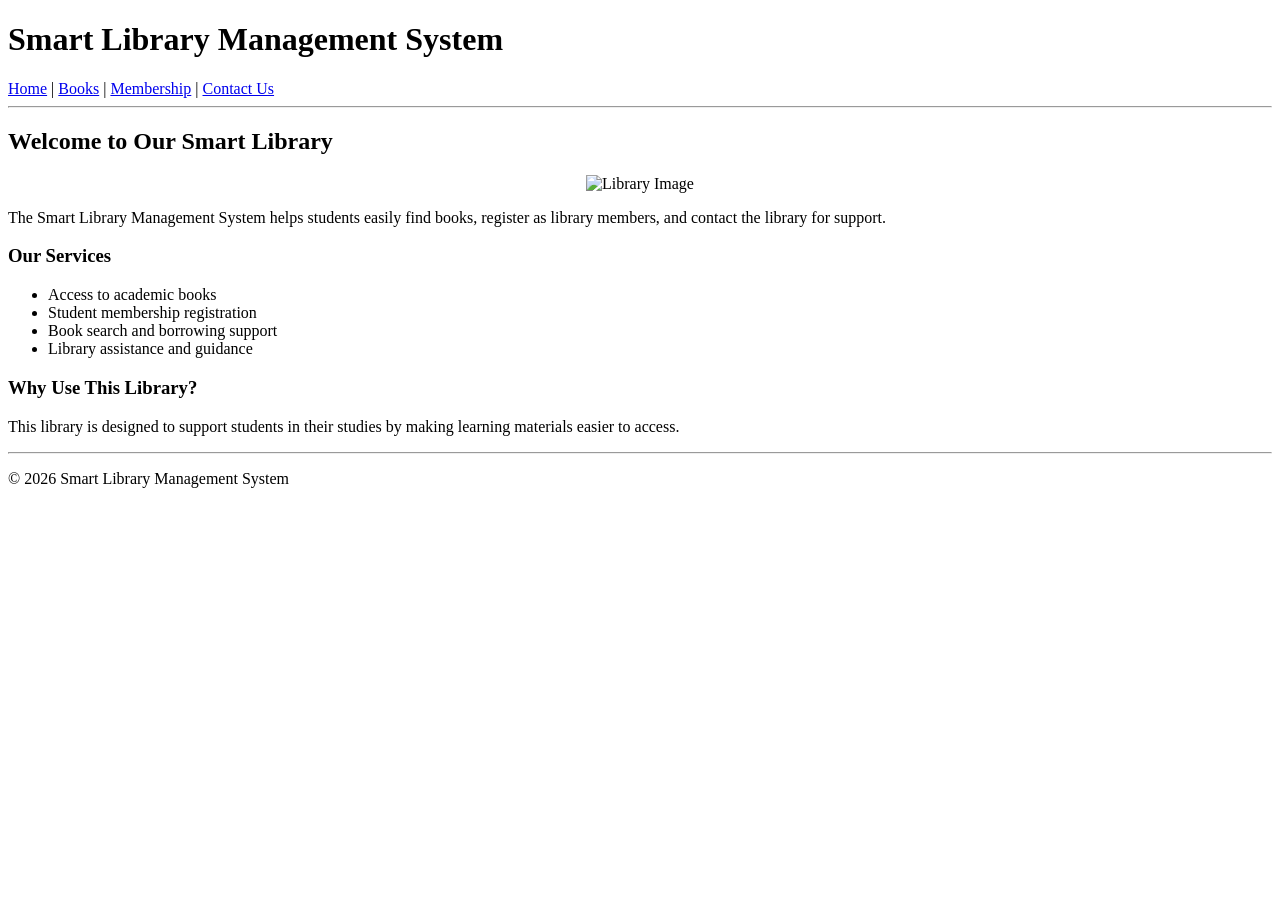
==== index.html @ 536e5e2e "Initial commit" ====
<!DOCTYPE html>
<html>
<head>
    <title>Smart Library Management System</title>
</head>
<body>

    <h1>Smart Library Management System</h1>

    <nav>
        <a href="index.html">Home</a> |
        <a href="books.html">Books</a> |
        <a href="membership.html">Membership</a> |
        <a href="contact.html">Contact Us</a>
    </nav>

    <hr>


    <h2>Welcome to Our Smart Library</h2>

    <center> <img src="images/library.jpg" 
        alt="Library Image" 
        width="600" 
        height="350"> 
    </center>

    <p>
        The Smart Library Management System helps students easily find books,
        register as library members, and contact the library for support.
    </p>

    <h3>Our Services</h3>
    <ul>
        <li>Access to academic books</li>
        <li>Student membership registration</li>
        <li>Book search and borrowing support</li>
        <li>Library assistance and guidance</li>
    </ul>

    <h3>Why Use This Library?</h3>
    <p>
        This library is designed to support students in their studies by making
        learning materials easier to access.
    </p>

    <footer>
        <hr>
        <p>&copy; 2026 Smart Library Management System</p>
    </footer>

</body>
</html>
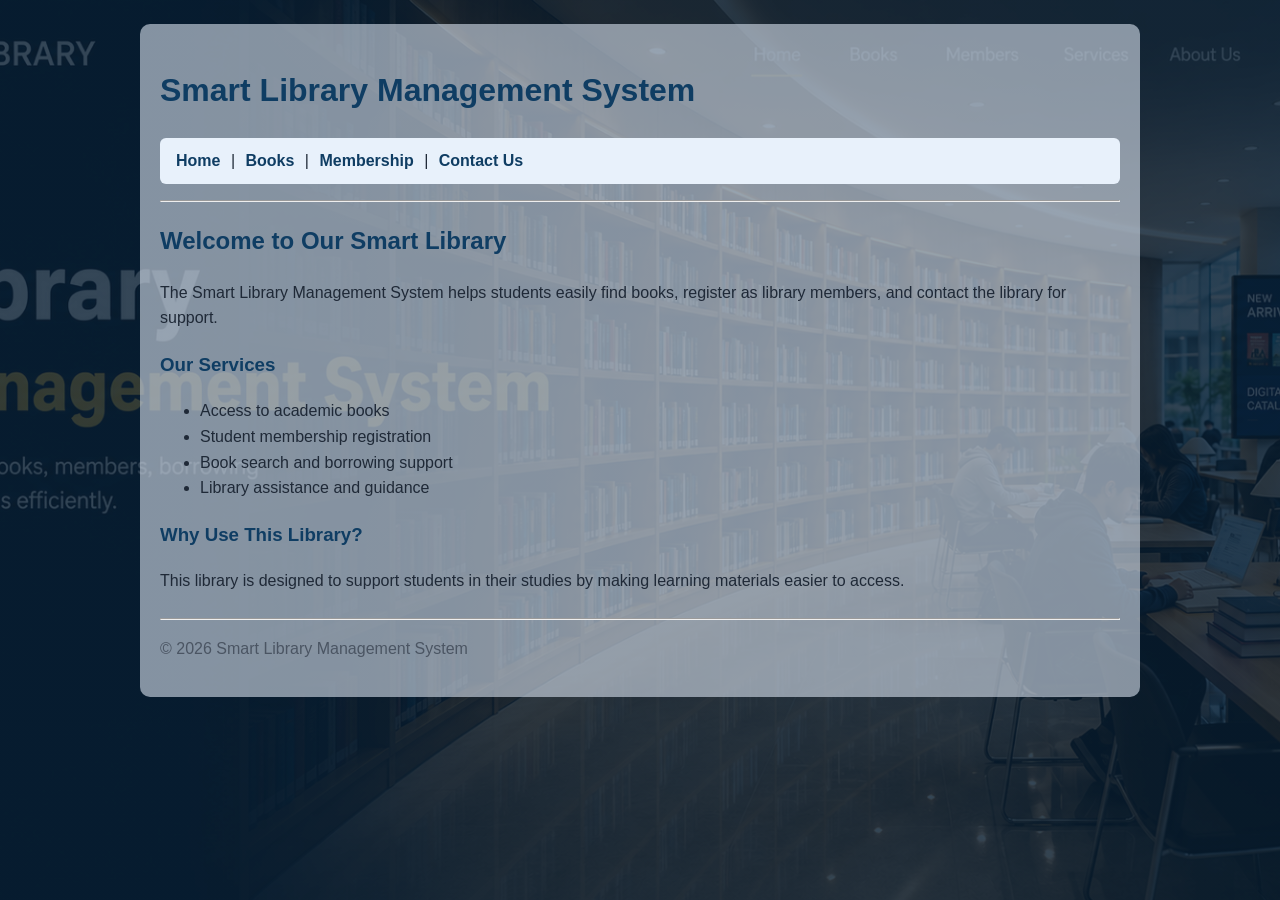
==== commit 33d14137: "Updated library website and added CSS styling" ====
--- a/index.html
+++ b/index.html
@@ -2,6 +2,7 @@
 <html>
 <head>
     <title>Smart Library Management System</title>
+    <link rel="stylesheet" href="styles.css">
 </head>
 <body>
 
@@ -18,12 +19,6 @@
 
 
     <h2>Welcome to Our Smart Library</h2>
-
-    <center> <img src="images/library.jpg" 
-        alt="Library Image" 
-        width="600" 
-        height="350"> 
-    </center>
 
     <p>
         The Smart Library Management System helps students easily find books,
--- a/styles.css
+++ b/styles.css
@@ -0,0 +1,141 @@
+body {
+    font-family: Arial, sans-serif;
+    line-height: 1.6;
+    max-width: 960px;
+    margin: 0 auto;
+    padding: 20px;
+    background-color: #f7f9fc;
+    color: #1f2937;
+}
+
+html {
+    background: linear-gradient(rgba(8, 30, 50, 0.82), rgba(8, 30, 50, 0.82)),
+        url("images/library.png") center / cover no-repeat fixed;
+}
+
+body {
+    background-color: rgba(210, 220, 232, 0.62);
+    border-radius: 10px;
+    margin-top: 24px;
+    margin-bottom: 24px;
+}
+
+h1,
+h2,
+h3 {
+    color: #0f3d63;
+}
+
+a:link {
+    color: #0f3d63;
+}
+
+a:visited {
+    color: #375a7a;
+}
+
+a:hover {
+    color: #0b2f4d;
+    text-decoration: underline;
+}
+
+a:active {
+    color: #0a2238;
+}
+
+nav {
+    margin: 10px 0 16px;
+    padding: 10px;
+    background-color: #e8f1fb;
+    border-radius: 6px;
+}
+
+nav a {
+    color: #0f3d63;
+    text-decoration: none;
+    font-weight: 600;
+    margin: 0 6px;
+}
+
+nav a:hover {
+    text-decoration: underline;
+}
+
+img {
+    max-width: 100%;
+    height: auto;
+    border-radius: 8px;
+}
+
+table {
+    width: 100%;
+    border-collapse: collapse;
+    margin: 20px 0 18px;
+    background: #ffffff;
+    border: 2px solid #0f3d63;
+}
+
+th,
+td {
+    border: 1px solid #d1d5db;
+    padding: 10px;
+    text-align: left;
+}
+
+th {
+    background-color: #e8f1fb;
+}
+
+form {
+    background: #ffffff;
+    padding: 16px;
+    border: 1px solid #d1d5db;
+    border-radius: 8px;
+}
+
+input,
+textarea,
+button {
+    font: inherit;
+}
+
+input[type="text"],
+input[type="email"],
+input[type="tel"],
+textarea {
+    width: 100%;
+    max-width: 460px;
+    padding: 8px;
+    border: 1px solid #c7d2de;
+    border-radius: 4px;
+    box-sizing: border-box;
+}
+
+button {
+    background-color: #0f3d63;
+    color: #ffffff;
+    border: none;
+    padding: 9px 14px;
+    border-radius: 4px;
+    cursor: pointer;
+    margin-right: 8px;
+}
+
+button:hover {
+    background-color: #0b2f4d;
+}
+
+footer {
+    margin-top: 24px;
+    color: #4b5563;
+}
+
+@media (max-width: 640px) {
+    body {
+        padding: 14px;
+    }
+
+    nav {
+        line-height: 2;
+    }
+}
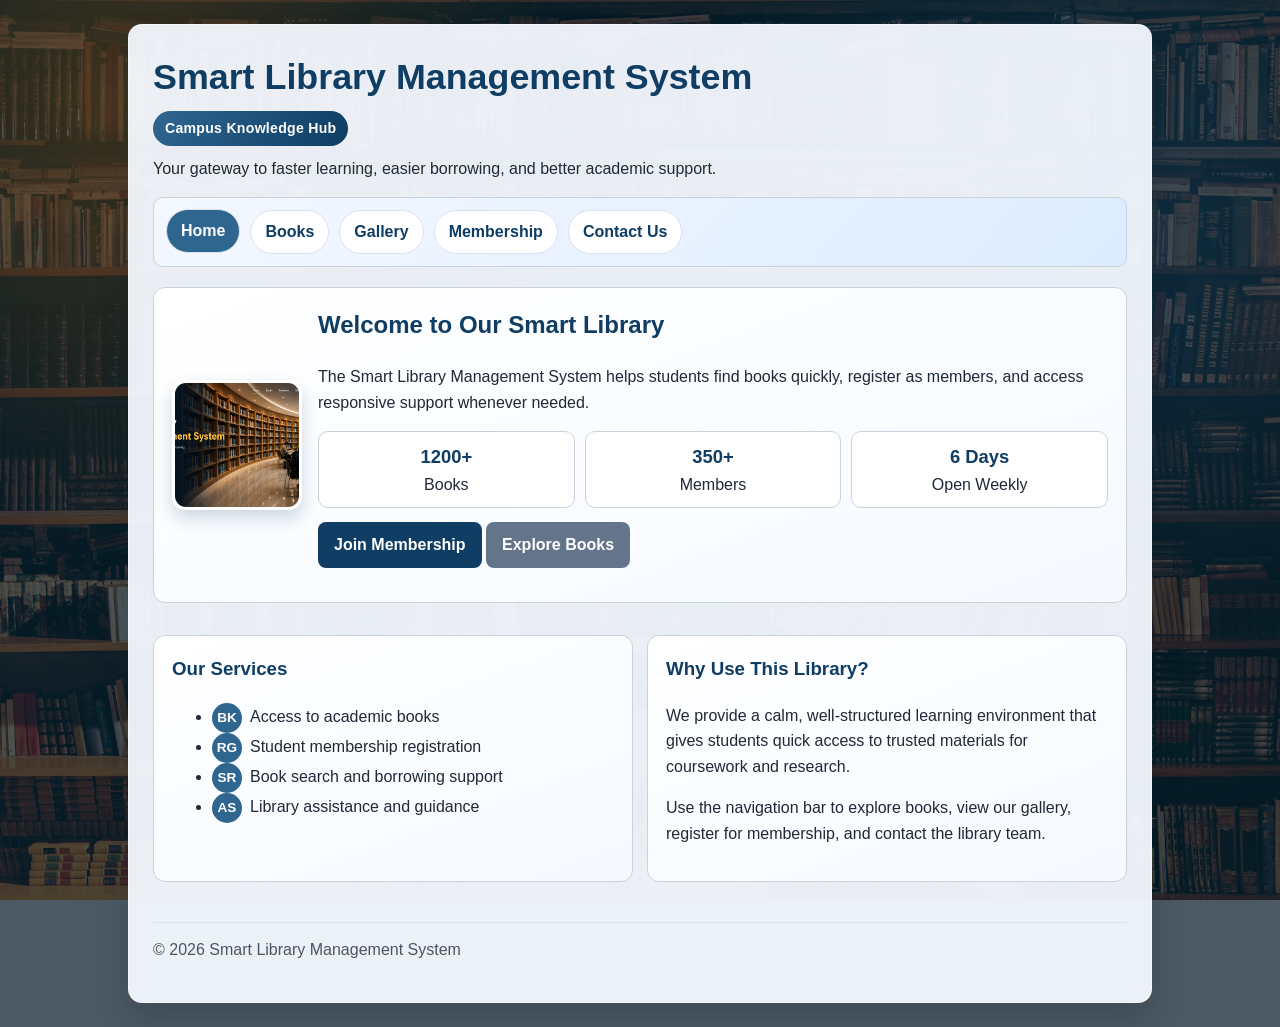
==== commit 44717993: "Updated library website and added CSS styling" ====
--- a/index.html
+++ b/index.html
@@ -7,40 +7,64 @@
 <body>
 
     <h1>Smart Library Management System</h1>
+    <p class="page-ribbon">Campus Knowledge Hub</p>
+    <p>Your gateway to faster learning, easier borrowing, and better academic support.</p>
 
     <nav>
-        <a href="index.html">Home</a> |
-        <a href="books.html">Books</a> |
-        <a href="membership.html">Membership</a> |
-        <a href="contact.html">Contact Us</a>
+        <div class="nav-links">
+            <a class="active" href="index.html">Home</a>
+            <a href="books.html">Books</a>
+            <a href="gallery.html">Gallery</a>
+            <a href="membership.html">Membership</a>
+            <a href="contact.html">Contact Us</a>
+        </div>
     </nav>
 
-    <hr>
+    <section class="intro-panel">
+        <img src="images/library.png" alt="Smart library reading space">
+        <div>
+            <h2>Welcome to Our Smart Library</h2>
+            <p>
+                The Smart Library Management System helps students find books quickly,
+                register as members, and access responsive support whenever needed.
+            </p>
+            <div class="stats-strip">
+                <div class="stat-pill"><strong>1200+</strong> Books</div>
+                <div class="stat-pill"><strong>350+</strong> Members</div>
+                <div class="stat-pill"><strong>6 Days</strong> Open Weekly</div>
+            </div>
+            <p>
+                <a class="btn-link" href="membership.html">Join Membership</a>
+                <a class="btn-link secondary" href="books.html">Explore Books</a>
+            </p>
+        </div>
+    </section>
 
+    <section class="feature-grid">
+        <article class="section-card">
+            <h3>Our Services</h3>
+            <ul>
+                <li><span class="icon-badge">BK</span>Access to academic books</li>
+                <li><span class="icon-badge">RG</span>Student membership registration</li>
+                <li><span class="icon-badge">SR</span>Book search and borrowing support</li>
+                <li><span class="icon-badge">AS</span>Library assistance and guidance</li>
+            </ul>
+        </article>
 
-    <h2>Welcome to Our Smart Library</h2>
-
-    <p>
-        The Smart Library Management System helps students easily find books,
-        register as library members, and contact the library for support.
-    </p>
-
-    <h3>Our Services</h3>
-    <ul>
-        <li>Access to academic books</li>
-        <li>Student membership registration</li>
-        <li>Book search and borrowing support</li>
-        <li>Library assistance and guidance</li>
-    </ul>
-
-    <h3>Why Use This Library?</h3>
-    <p>
-        This library is designed to support students in their studies by making
-        learning materials easier to access.
-    </p>
+        <article class="section-card">
+            <h3>Why Use This Library?</h3>
+            <p>
+                We provide a calm, well-structured learning environment that gives students
+                quick access to trusted materials for coursework and research.
+            </p>
+            <p>
+                Use the navigation bar to explore books, view our gallery, register for membership,
+                and contact the library team.
+            </p>
+        </article>
+    </section>
 
     <footer>
-        <hr>
         <p>&copy; 2026 Smart Library Management System</p>
     </footer>
 
--- a/styles.css
+++ b/styles.css
@@ -1,64 +1,166 @@
+:root {
+    --brand-deep: #0f3d63;
+    --brand-mid: #2f6690;
+    --brand-light: #e8f1fb;
+    --accent: #d97706;
+    --text-main: #1f2937;
+    --surface: #ffffff;
+    --surface-soft: #f5f9ff;
+    --border: #c7d2de;
+}
+
+* {
+    box-sizing: border-box;
+}
+
+html {
+    background:
+        radial-gradient(circle at 10% 10%, rgba(217, 119, 6, 0.25), transparent 30%),
+        radial-gradient(circle at 85% 20%, rgba(47, 102, 144, 0.25), transparent 32%),
+        linear-gradient(rgba(7, 25, 40, 0.72), rgba(7, 25, 40, 0.72)),
+        url("images/library-bg.jpg") center / cover no-repeat fixed;
+}
+
 body {
-    font-family: Arial, sans-serif;
+    font-family: "Segoe UI", Tahoma, Geneva, Verdana, sans-serif;
     line-height: 1.6;
-    max-width: 960px;
-    margin: 0 auto;
-    padding: 20px;
-    background-color: #f7f9fc;
-    color: #1f2937;
-}
-
-html {
-    background: linear-gradient(rgba(8, 30, 50, 0.82), rgba(8, 30, 50, 0.82)),
-        url("images/library.png") center / cover no-repeat fixed;
-}
-
-body {
-    background-color: rgba(210, 220, 232, 0.62);
-    border-radius: 10px;
-    margin-top: 24px;
-    margin-bottom: 24px;
+    max-width: 1024px;
+    margin: 24px auto;
+    padding: 24px;
+    color: var(--text-main);
+    background: rgba(245, 249, 255, 0.95);
+    border-radius: 14px;
+    border: 1px solid rgba(255, 255, 255, 0.45);
+    box-shadow: 0 16px 32px rgba(4, 24, 42, 0.2);
+    animation: fade-up 0.6s ease-out;
 }
 
 h1,
 h2,
 h3 {
-    color: #0f3d63;
-}
-
-a:link {
-    color: #0f3d63;
-}
-
-a:visited {
-    color: #375a7a;
+    color: var(--brand-deep);
+    margin-top: 0;
+}
+
+h1 {
+    font-size: clamp(1.8rem, 2.8vw, 2.4rem);
+    margin-bottom: 0.3rem;
+}
+
+.page-ribbon {
+    display: inline-block;
+    margin: 0 0 10px;
+    padding: 6px 12px;
+    border-radius: 999px;
+    font-size: 0.88rem;
+    font-weight: 700;
+    letter-spacing: 0.02em;
+    color: #ffffff;
+    background: linear-gradient(120deg, var(--brand-mid), var(--brand-deep));
+}
+
+p {
+    margin-top: 0;
+}
+
+.intro-panel,
+.content-card,
+.section-card {
+    background: linear-gradient(160deg, var(--surface), var(--surface-soft));
+    border: 1px solid var(--border);
+    border-radius: 12px;
+    padding: 18px;
+    margin: 16px 0;
+}
+
+.intro-panel {
+    display: flex;
+    align-items: center;
+    gap: 16px;
+}
+
+.stats-strip {
+    display: grid;
+    grid-template-columns: repeat(3, minmax(0, 1fr));
+    gap: 10px;
+    margin: 14px 0;
+}
+
+.stat-pill {
+    background: #ffffff;
+    border: 1px solid var(--border);
+    border-radius: 10px;
+    padding: 10px;
+    text-align: center;
+}
+
+.stat-pill strong {
+    display: block;
+    font-size: 1.15rem;
+    color: var(--brand-deep);
+}
+
+.icon-badge {
+    display: inline-flex;
+    align-items: center;
+    justify-content: center;
+    width: 30px;
+    height: 30px;
+    margin-right: 8px;
+    border-radius: 50%;
+    background: var(--brand-mid);
+    color: #ffffff;
+    font-weight: 700;
+    font-size: 0.85rem;
+}
+
+.intro-panel img {
+    width: 130px;
+    height: 130px;
+    object-fit: cover;
+    border-radius: 14px;
+    border: 3px solid #fff;
+    box-shadow: 0 8px 18px rgba(15, 61, 99, 0.2);
+}
+
+a {
+    color: var(--brand-deep);
 }
 
 a:hover {
-    color: #0b2f4d;
-    text-decoration: underline;
-}
-
-a:active {
-    color: #0a2238;
+    color: var(--accent);
 }
 
 nav {
-    margin: 10px 0 16px;
-    padding: 10px;
-    background-color: #e8f1fb;
-    border-radius: 6px;
-}
-
-nav a {
-    color: #0f3d63;
+    margin: 14px 0 20px;
+    padding: 12px;
+    background: linear-gradient(130deg, #f4f8ff, #dcecff);
+    border: 1px solid var(--border);
+    border-radius: 10px;
+}
+
+.nav-links {
+    display: flex;
+    flex-wrap: wrap;
+    gap: 10px;
+}
+
+.nav-links a {
     text-decoration: none;
-    font-weight: 600;
-    margin: 0 6px;
-}
-
-nav a:hover {
-    text-decoration: underline;
+    font-weight: 700;
+    padding: 8px 14px;
+    border-radius: 999px;
+    color: var(--brand-deep);
+    background: #ffffff;
+    border: 1px solid #d8e2ef;
+    transition: transform 0.2s ease, background-color 0.2s ease, color 0.2s ease;
+}
+
+.nav-links a:hover,
+.nav-links a.active {
+    background: var(--brand-mid);
+    color: #ffffff;
+    transform: translateY(-1px);
 }
 
 img {
@@ -70,9 +172,11 @@
 table {
     width: 100%;
     border-collapse: collapse;
-    margin: 20px 0 18px;
+    margin: 16px 0 18px;
     background: #ffffff;
-    border: 2px solid #0f3d63;
+    border: 2px solid var(--brand-deep);
+    border-radius: 8px;
+    overflow: hidden;
 }
 
 th,
@@ -83,14 +187,54 @@
 }
 
 th {
-    background-color: #e8f1fb;
+    background-color: var(--brand-light);
+}
+
+table tr:nth-child(even) {
+    background-color: #f9fbff;
+}
+
+table tr:not(:first-child):hover {
+    background-color: #eaf3ff;
+    transition: background-color 0.2s ease;
+}
+
+.status-available {
+    color: #166534;
+    font-weight: 700;
+}
+
+.status-borrowed {
+    color: #9a3412;
+    font-weight: 700;
 }
 
 form {
     background: #ffffff;
-    padding: 16px;
-    border: 1px solid #d1d5db;
-    border-radius: 8px;
+    padding: 18px;
+    border: 1px solid var(--border);
+    border-radius: 10px;
+}
+
+.form-grid {
+    display: grid;
+    grid-template-columns: repeat(2, minmax(0, 1fr));
+    gap: 14px;
+}
+
+.form-group {
+    display: flex;
+    flex-direction: column;
+    gap: 6px;
+}
+
+.form-group.full {
+    grid-column: 1 / -1;
+}
+
+label {
+    font-weight: 600;
+    color: #203245;
 }
 
 input,
@@ -104,38 +248,255 @@
 input[type="tel"],
 textarea {
     width: 100%;
-    max-width: 460px;
-    padding: 8px;
-    border: 1px solid #c7d2de;
-    border-radius: 4px;
-    box-sizing: border-box;
+    padding: 10px;
+    border: 1px solid var(--border);
+    border-radius: 6px;
+    background: #fff;
+}
+
+textarea {
+    min-height: 120px;
+    resize: vertical;
+}
+
+input:focus,
+textarea:focus {
+    outline: 2px solid rgba(47, 102, 144, 0.28);
+    border-color: var(--brand-mid);
+}
+
+.radio-row {
+    display: flex;
+    flex-wrap: wrap;
+    gap: 12px;
+    align-items: center;
+}
+
+.radio-row label {
+    font-weight: 500;
+}
+
+.form-actions {
+    margin-top: 14px;
+    display: flex;
+    flex-wrap: wrap;
+    gap: 10px;
 }
 
 button {
-    background-color: #0f3d63;
+    background-color: var(--brand-deep);
     color: #ffffff;
     border: none;
-    padding: 9px 14px;
-    border-radius: 4px;
+    padding: 10px 16px;
+    border-radius: 8px;
     cursor: pointer;
-    margin-right: 8px;
+    transition: transform 0.2s ease, background-color 0.2s ease;
+}
+
+.btn-link {
+    display: inline-block;
+    text-decoration: none;
+    background-color: var(--brand-deep);
+    color: #ffffff;
+    border: none;
+    padding: 10px 16px;
+    border-radius: 8px;
+    font-weight: 600;
+    transition: transform 0.2s ease, background-color 0.2s ease;
+}
+
+.btn-link.secondary {
+    background-color: #64748b;
+}
+
+.btn-link:hover {
+    background-color: #0b2f4d;
+    color: #ffffff;
+    transform: translateY(-1px);
+}
+
+.btn-link.secondary:hover {
+    background-color: #475569;
+}
+
+button.secondary {
+    background-color: #64748b;
 }
 
 button:hover {
     background-color: #0b2f4d;
+    transform: translateY(-1px);
+}
+
+button.secondary:hover {
+    background-color: #475569;
+}
+
+.feature-grid {
+    display: grid;
+    grid-template-columns: repeat(2, minmax(0, 1fr));
+    gap: 14px;
+}
+
+.gallery-grid {
+    display: grid;
+    grid-template-columns: repeat(3, minmax(0, 1fr));
+    gap: 20px;
+    align-items: stretch;
+}
+
+.flip-card {
+    perspective: 1000px;
+    min-height: 320px;
+    height: 320px;
+    animation: fade-up 0.55s ease both;
+    transition: transform 0.25s ease;
+    cursor: pointer;
+    position: relative;
+    overflow: hidden;
+    -webkit-tap-highlight-color: transparent;
+}
+
+.flip-card:nth-child(2) {
+    animation-delay: 0.12s;
+}
+
+.flip-card:nth-child(3) {
+    animation-delay: 0.24s;
+}
+
+.flip-card:hover {
+    transform: none;
+}
+
+.flip-card-inner {
+    position: relative;
+    width: 100%;
+    height: 100%;
+    transition: transform 0.7s ease;
+    transform-style: preserve-3d;
+    transform-origin: center center;
+}
+
+.flip-card:hover .flip-card-inner {
+    transform: rotateY(180deg);
+}
+
+.flip-card:active .flip-card-inner,
+.flip-card:focus .flip-card-inner,
+.flip-card:focus-within .flip-card-inner {
+    transform: rotateY(180deg);
+}
+
+.flip-card:focus {
+    outline: 2px solid rgba(47, 102, 144, 0.45);
+    outline-offset: 0;
+}
+
+.flip-card-front,
+.flip-card-back {
+    position: absolute;
+    top: 0;
+    left: 0;
+    width: 100%;
+    height: 100%;
+    border-radius: 12px;
+    overflow: hidden;
+    backface-visibility: hidden;
+    border: 1px solid var(--border);
+    box-shadow: 0 10px 18px rgba(15, 61, 99, 0.15);
+}
+
+.flip-card-front {
+    background: #ffffff;
+    margin: 0;
+    display: flex;
+    flex-direction: column;
+    position: relative;
+}
+
+.flip-card-front img {
+    width: 100%;
+    height: 74%;
+    object-fit: cover;
+    border-radius: 0;
+    display: block;
+}
+
+.flip-card-front figcaption {
+    padding: 10px;
+    font-weight: 700;
+    color: var(--brand-deep);
+}
+
+.flip-card-back {
+    transform: rotateY(180deg);
+    padding: 14px;
+    background: linear-gradient(150deg, #1d4f77, #0f3d63);
+    color: #ffffff;
+    display: flex;
+    flex-direction: column;
+    justify-content: center;
+    gap: 8px;
+}
+
+.contact-list {
+    display: grid;
+    gap: 8px;
 }
 
 footer {
     margin-top: 24px;
     color: #4b5563;
+    border-top: 1px solid #d8e2ef;
+    padding-top: 14px;
+}
+
+@keyframes fade-up {
+    from {
+        opacity: 0;
+        transform: translateY(12px);
+    }
+
+    to {
+        opacity: 1;
+        transform: translateY(0);
+    }
+}
+
+@media (max-width: 860px) {
+    body {
+        padding: 16px;
+        margin: 14px;
+    }
+
+    .gallery-grid {
+        grid-template-columns: repeat(2, minmax(0, 1fr));
+    }
+
+    .feature-grid,
+    .form-grid {
+        grid-template-columns: 1fr;
+    }
+
+    .stats-strip {
+        grid-template-columns: 1fr;
+    }
+
 }
 
 @media (max-width: 640px) {
-    body {
-        padding: 14px;
-    }
-
-    nav {
-        line-height: 2;
+    .intro-panel {
+        flex-direction: column;
+        text-align: center;
+    }
+
+    .gallery-grid {
+        grid-template-columns: 1fr;
+    }
+
+    .nav-links a {
+        flex: 1 1 100%;
+        text-align: center;
     }
 }
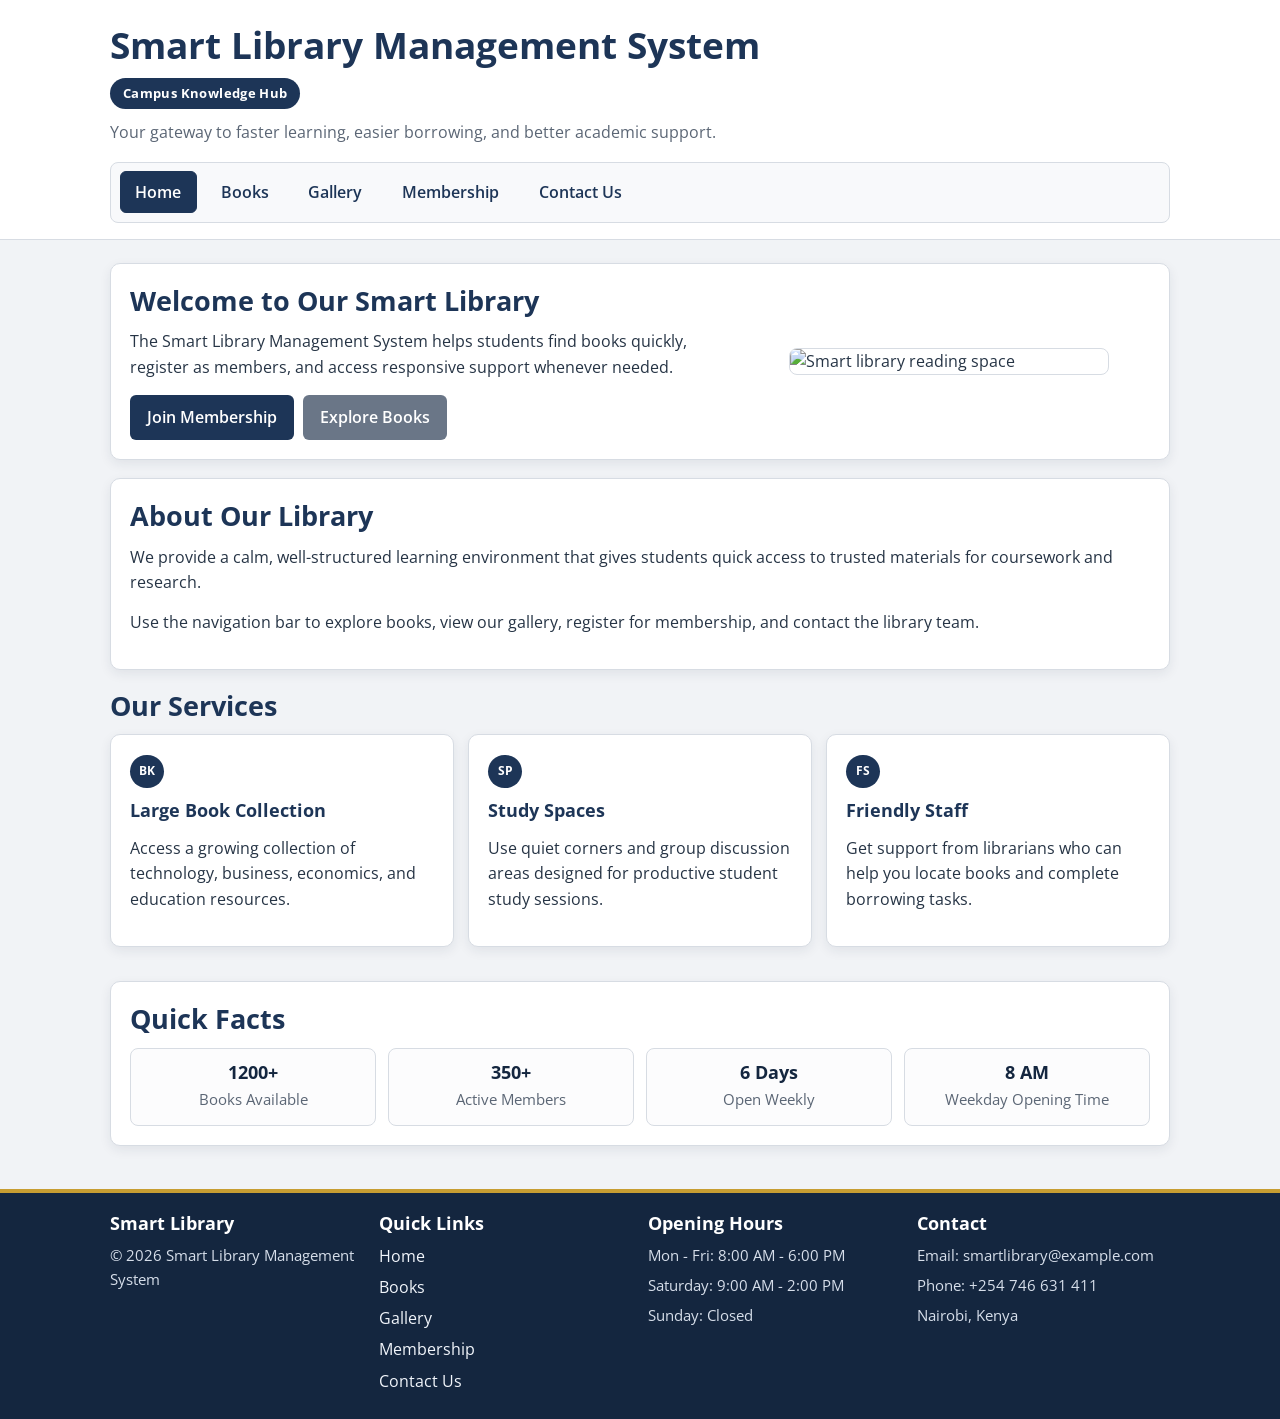
==== commit 4ab9330f: "Updated the gallery page with high-quality, project-matching library images, improved card descripti" ====
--- a/index.html
+++ b/index.html
@@ -1,58 +1,46 @@
 <!DOCTYPE html>
-<html>
+<html lang="en">
 <head>
+    <meta charset="UTF-8">
+    <meta name="viewport" content="width=device-width, initial-scale=1.0">
     <title>Smart Library Management System</title>
     <link rel="stylesheet" href="styles.css">
 </head>
 <body>
+    <header class="site-header">
+        <div class="site-container">
+            <h1>Smart Library Management System</h1>
+            <p class="page-ribbon">Campus Knowledge Hub</p>
+            <p class="intro-text">Your gateway to faster learning, easier borrowing, and better academic support.</p>
 
-    <h1>Smart Library Management System</h1>
-    <p class="page-ribbon">Campus Knowledge Hub</p>
-    <p>Your gateway to faster learning, easier borrowing, and better academic support.</p>
+            <nav class="site-nav" aria-label="Main navigation">
+                <a class="active" href="index.html">Home</a>
+                <a href="books.html">Books</a>
+                <a href="gallery.html">Gallery</a>
+                <a href="membership.html">Membership</a>
+                <a href="contact.html">Contact Us</a>
+            </nav>
+        </div>
+    </header>
 
-    <nav>
-        <div class="nav-links">
-            <a class="active" href="index.html">Home</a>
-            <a href="books.html">Books</a>
-            <a href="gallery.html">Gallery</a>
-            <a href="membership.html">Membership</a>
-            <a href="contact.html">Contact Us</a>
-        </div>
-    </nav>
+    <main class="site-container">
+        <section class="hero-card">
+            <div class="hero-content">
+                <h2>Welcome to Our Smart Library</h2>
+                <p>
+                    The Smart Library Management System helps students find books quickly,
+                    register as members, and access responsive support whenever needed.
+                </p>
+                <div class="button-row">
+                    <a class="btn-link" href="membership.html">Join Membership</a>
+                    <a class="btn-link secondary" href="books.html">Explore Books</a>
+                </div>
+            </div>
+            <img src="images/library.png" alt="Smart library reading space">
+        </section>
 
-    <section class="intro-panel">
-        <img src="images/library.png" alt="Smart library reading space">
-        <div>
-            <h2>Welcome to Our Smart Library</h2>
-            <p>
-                The Smart Library Management System helps students find books quickly,
-                register as members, and access responsive support whenever needed.
-            </p>
-            <div class="stats-strip">
-                <div class="stat-pill"><strong>1200+</strong> Books</div>
-                <div class="stat-pill"><strong>350+</strong> Members</div>
-                <div class="stat-pill"><strong>6 Days</strong> Open Weekly</div>
-            </div>
-            <p>
-                <a class="btn-link" href="membership.html">Join Membership</a>
-                <a class="btn-link secondary" href="books.html">Explore Books</a>
-            </p>
-        </div>
-    </section>
-
-    <section class="feature-grid">
-        <article class="section-card">
-            <h3>Our Services</h3>
-            <ul>
-                <li><span class="icon-badge">BK</span>Access to academic books</li>
-                <li><span class="icon-badge">RG</span>Student membership registration</li>
-                <li><span class="icon-badge">SR</span>Book search and borrowing support</li>
-                <li><span class="icon-badge">AS</span>Library assistance and guidance</li>
-            </ul>
-        </article>
-
-        <article class="section-card">
-            <h3>Why Use This Library?</h3>
+        <section class="content-card">
+            <h2>About Our Library</h2>
             <p>
                 We provide a calm, well-structured learning environment that gives students
                 quick access to trusted materials for coursework and research.
@@ -61,12 +49,86 @@
                 Use the navigation bar to explore books, view our gallery, register for membership,
                 and contact the library team.
             </p>
-        </article>
-    </section>
+        </section>
 
-    <footer>
-        <p>&copy; 2026 Smart Library Management System</p>
+        <section>
+            <h2>Our Services</h2>
+            <div class="feature-grid three-col">
+                <article class="section-card info-card">
+                    <span class="icon-badge" aria-hidden="true">BK</span>
+                    <h3>Large Book Collection</h3>
+                    <p>Access a growing collection of technology, business, economics, and education resources.</p>
+                </article>
+
+                <article class="section-card info-card">
+                    <span class="icon-badge" aria-hidden="true">SP</span>
+                    <h3>Study Spaces</h3>
+                    <p>Use quiet corners and group discussion areas designed for productive student study sessions.</p>
+                </article>
+
+                <article class="section-card info-card">
+                    <span class="icon-badge" aria-hidden="true">FS</span>
+                    <h3>Friendly Staff</h3>
+                    <p>Get support from librarians who can help you locate books and complete borrowing tasks.</p>
+                </article>
+            </div>
+        </section>
+
+        <section class="content-card">
+            <h2>Quick Facts</h2>
+            <div class="stats-strip">
+                <article class="stat-pill">
+                    <h3>1200+</h3>
+                    <p>Books Available</p>
+                </article>
+                <article class="stat-pill">
+                    <h3>350+</h3>
+                    <p>Active Members</p>
+                </article>
+                <article class="stat-pill">
+                    <h3>6 Days</h3>
+                    <p>Open Weekly</p>
+                </article>
+                <article class="stat-pill">
+                    <h3>8 AM</h3>
+                    <p>Weekday Opening Time</p>
+                </article>
+            </div>
+        </section>
+    </main>
+
+    <footer class="site-footer">
+        <div class="site-container footer-grid">
+            <section>
+                <h3>Smart Library</h3>
+                <p>&copy; 2026 Smart Library Management System</p>
+            </section>
+
+            <section>
+                <h3>Quick Links</h3>
+                <ul>
+                    <li><a href="index.html">Home</a></li>
+                    <li><a href="books.html">Books</a></li>
+                    <li><a href="gallery.html">Gallery</a></li>
+                    <li><a href="membership.html">Membership</a></li>
+                    <li><a href="contact.html">Contact Us</a></li>
+                </ul>
+            </section>
+
+            <section>
+                <h3>Opening Hours</h3>
+                <p>Mon - Fri: 8:00 AM - 6:00 PM</p>
+                <p>Saturday: 9:00 AM - 2:00 PM</p>
+                <p>Sunday: Closed</p>
+            </section>
+
+            <section>
+                <h3>Contact</h3>
+                <p>Email: smartlibrary@example.com</p>
+                <p>Phone: +254 746 631 411</p>
+                <p>Nairobi, Kenya</p>
+            </section>
+        </div>
     </footer>
-
 </body>
 </html>
--- a/styles.css
+++ b/styles.css
@@ -1,240 +1,334 @@
+/* ==================================================
+   SMART LIBRARY CSS LAB STYLESHEET
+   One external stylesheet used across all pages
+   ================================================== */
+
+/* Google Font Import */
+@import url("https://fonts.googleapis.com/css2?family=Open+Sans:wght@400;600;700&display=swap");
+
+/* 1. Root Variables and Global Reset */
 :root {
-    --brand-deep: #0f3d63;
-    --brand-mid: #2f6690;
-    --brand-light: #e8f1fb;
-    --accent: #d97706;
-    --text-main: #1f2937;
-    --surface: #ffffff;
-    --surface-soft: #f5f9ff;
-    --border: #c7d2de;
+    --navy: #1d3557;
+    --navy-dark: #14263f;
+    --gold: #c79d32;
+    --white: #ffffff;
+    --light-grey: #f1f3f6;
+    --mid-grey: #d7dce3;
+    --text-main: #263445;
+    --text-soft: #5b6675;
+    --success: #1e7a37;
+    --warning: #9a5a15;
+    --shadow-soft: 0 4px 12px rgba(20, 38, 63, 0.08);
 }
 
 * {
     box-sizing: border-box;
 }
 
-html {
-    background:
-        radial-gradient(circle at 10% 10%, rgba(217, 119, 6, 0.25), transparent 30%),
-        radial-gradient(circle at 85% 20%, rgba(47, 102, 144, 0.25), transparent 32%),
-        linear-gradient(rgba(7, 25, 40, 0.72), rgba(7, 25, 40, 0.72)),
-        url("images/library-bg.jpg") center / cover no-repeat fixed;
-}
-
+html,
 body {
-    font-family: "Segoe UI", Tahoma, Geneva, Verdana, sans-serif;
+    margin: 0;
+    padding: 0;
+}
+
+body {
+    font-family: "Open Sans", sans-serif;
+    color: var(--text-main);
+    background: var(--light-grey);
     line-height: 1.6;
-    max-width: 1024px;
-    margin: 24px auto;
-    padding: 24px;
-    color: var(--text-main);
-    background: rgba(245, 249, 255, 0.95);
-    border-radius: 14px;
-    border: 1px solid rgba(255, 255, 255, 0.45);
-    box-shadow: 0 16px 32px rgba(4, 24, 42, 0.2);
-    animation: fade-up 0.6s ease-out;
-}
-
+}
+
+.site-container {
+    width: min(1060px, 92%);
+    margin: 0 auto;
+}
+
+/* 2. Typography */
 h1,
 h2,
 h3 {
-    color: var(--brand-deep);
+    color: var(--navy);
+    line-height: 1.3;
     margin-top: 0;
 }
 
 h1 {
-    font-size: clamp(1.8rem, 2.8vw, 2.4rem);
-    margin-bottom: 0.3rem;
+    font-size: clamp(1.8rem, 4vw, 2.3rem);
+    margin-bottom: 0.5rem;
+}
+
+h2 {
+    font-size: clamp(1.35rem, 3vw, 1.7rem);
+    margin-bottom: 0.7rem;
+}
+
+h3 {
+    font-size: 1.1rem;
+    margin-bottom: 0.5rem;
+}
+
+p {
+    margin-top: 0;
+    margin-bottom: 0.9rem;
+    color: var(--text-main);
+}
+
+a {
+    color: var(--navy);
+}
+
+a:hover {
+    color: var(--gold);
+}
+
+/* 3. Header and Navigation */
+.site-header {
+    padding: 1.4rem 0 1rem;
+    border-bottom: 1px solid var(--mid-grey);
+    background: var(--white);
+}
+
+.intro-text {
+    max-width: 760px;
+    color: var(--text-soft);
 }
 
 .page-ribbon {
     display: inline-block;
-    margin: 0 0 10px;
-    padding: 6px 12px;
+    margin: 0 0 0.7rem;
+    padding: 0.3rem 0.8rem;
     border-radius: 999px;
-    font-size: 0.88rem;
+    background: var(--navy);
+    color: var(--white);
+    font-size: 0.82rem;
     font-weight: 700;
-    letter-spacing: 0.02em;
-    color: #ffffff;
-    background: linear-gradient(120deg, var(--brand-mid), var(--brand-deep));
-}
-
-p {
-    margin-top: 0;
-}
-
-.intro-panel,
+    letter-spacing: 0.03em;
+}
+
+.site-nav {
+    display: flex;
+    flex-wrap: wrap;
+    gap: 0.55rem;
+    margin-top: 1rem;
+    padding: 0.55rem;
+    border: 1px solid var(--mid-grey);
+    border-radius: 8px;
+    background: #f8f9fb;
+}
+
+.site-nav a {
+    text-decoration: none;
+    font-weight: 600;
+    padding: 0.45rem 0.9rem;
+    border-radius: 6px;
+    border: 1px solid transparent;
+    transition: background-color 0.25s ease, color 0.25s ease, border-color 0.25s ease;
+}
+
+.site-nav a:hover {
+    background: #edf1f6;
+    border-color: var(--mid-grey);
+}
+
+.site-nav a.active {
+    background: var(--navy);
+    color: var(--white);
+    border-color: var(--navy);
+}
+
+/* 4. Layout Blocks and Cards */
+main {
+    padding: 1.4rem 0 0.4rem;
+}
+
 .content-card,
-.section-card {
-    background: linear-gradient(160deg, var(--surface), var(--surface-soft));
-    border: 1px solid var(--border);
-    border-radius: 12px;
-    padding: 18px;
-    margin: 16px 0;
-}
-
-.intro-panel {
-    display: flex;
+.section-card,
+.hero-card {
+    background: var(--white);
+    border: 1px solid var(--mid-grey);
+    border-radius: 10px;
+    box-shadow: var(--shadow-soft);
+    padding: 1.2rem;
+    margin: 0 0 1.1rem;
+}
+
+.hero-card {
+    display: grid;
+    grid-template-columns: 1.2fr 0.8fr;
+    gap: 1rem;
     align-items: center;
-    gap: 16px;
-}
-
-.stats-strip {
+    background-image: linear-gradient(rgba(255, 255, 255, 0.94), rgba(255, 255, 255, 0.94)), url("images/library-bg.jpg");
+    background-size: cover;
+    background-position: center;
+}
+
+.hero-card img {
+    width: 100%;
+    max-width: 320px;
+    justify-self: center;
+    border-radius: 8px;
+    border: 1px solid var(--mid-grey);
+}
+
+.button-row {
+    display: flex;
+    flex-wrap: wrap;
+    gap: 0.55rem;
+    margin-top: 0.7rem;
+}
+
+.feature-grid {
     display: grid;
+    gap: 0.9rem;
+    margin-bottom: 1rem;
+}
+
+.feature-grid.two-col {
+    grid-template-columns: repeat(2, minmax(0, 1fr));
+}
+
+.feature-grid.three-col {
     grid-template-columns: repeat(3, minmax(0, 1fr));
-    gap: 10px;
-    margin: 14px 0;
-}
-
-.stat-pill {
-    background: #ffffff;
-    border: 1px solid var(--border);
-    border-radius: 10px;
-    padding: 10px;
-    text-align: center;
-}
-
-.stat-pill strong {
-    display: block;
-    font-size: 1.15rem;
-    color: var(--brand-deep);
+}
+
+.info-card {
+    display: flex;
+    flex-direction: column;
+    gap: 0.35rem;
 }
 
 .icon-badge {
     display: inline-flex;
     align-items: center;
     justify-content: center;
-    width: 30px;
-    height: 30px;
-    margin-right: 8px;
+    width: 2.1rem;
+    height: 2.1rem;
     border-radius: 50%;
-    background: var(--brand-mid);
-    color: #ffffff;
+    background: var(--navy);
+    color: var(--white);
     font-weight: 700;
-    font-size: 0.85rem;
-}
-
-.intro-panel img {
-    width: 130px;
-    height: 130px;
-    object-fit: cover;
-    border-radius: 14px;
-    border: 3px solid #fff;
-    box-shadow: 0 8px 18px rgba(15, 61, 99, 0.2);
-}
-
-a {
-    color: var(--brand-deep);
-}
-
-a:hover {
-    color: var(--accent);
-}
-
-nav {
-    margin: 14px 0 20px;
-    padding: 12px;
-    background: linear-gradient(130deg, #f4f8ff, #dcecff);
-    border: 1px solid var(--border);
-    border-radius: 10px;
-}
-
-.nav-links {
-    display: flex;
-    flex-wrap: wrap;
-    gap: 10px;
-}
-
-.nav-links a {
-    text-decoration: none;
-    font-weight: 700;
-    padding: 8px 14px;
-    border-radius: 999px;
-    color: var(--brand-deep);
-    background: #ffffff;
-    border: 1px solid #d8e2ef;
-    transition: transform 0.2s ease, background-color 0.2s ease, color 0.2s ease;
-}
-
-.nav-links a:hover,
-.nav-links a.active {
-    background: var(--brand-mid);
-    color: #ffffff;
-    transform: translateY(-1px);
-}
-
-img {
-    max-width: 100%;
-    height: auto;
+    font-size: 0.78rem;
+    margin-bottom: 0.35rem;
+}
+
+.stats-strip {
+    display: grid;
+    grid-template-columns: repeat(4, minmax(0, 1fr));
+    gap: 0.75rem;
+}
+
+.stat-pill {
+    border: 1px solid var(--mid-grey);
     border-radius: 8px;
+    background: #fcfcfd;
+    padding: 0.8rem;
+    text-align: center;
+}
+
+.stat-pill h3 {
+    margin-bottom: 0.25rem;
+    color: var(--navy-dark);
+}
+
+.stat-pill p {
+    margin-bottom: 0;
+    color: var(--text-soft);
+    font-size: 0.92rem;
+}
+
+.category-list {
+    margin: 0;
+    padding-left: 1.15rem;
+}
+
+.category-list li {
+    padding: 0.25rem 0;
+}
+
+/* 5. Tables */
+.table-wrap {
+    overflow-x: auto;
 }
 
 table {
     width: 100%;
     border-collapse: collapse;
-    margin: 16px 0 18px;
-    background: #ffffff;
-    border: 2px solid var(--brand-deep);
-    border-radius: 8px;
-    overflow: hidden;
+    background: var(--white);
+    margin-top: 0.9rem;
 }
 
 th,
 td {
-    border: 1px solid #d1d5db;
-    padding: 10px;
+    border: 1px solid var(--mid-grey);
+    padding: 0.7rem;
     text-align: left;
 }
 
 th {
-    background-color: var(--brand-light);
-}
-
-table tr:nth-child(even) {
-    background-color: #f9fbff;
-}
-
-table tr:not(:first-child):hover {
-    background-color: #eaf3ff;
+    background: var(--navy);
+    color: var(--white);
+    font-weight: 600;
+}
+
+tbody tr:nth-child(even) {
+    background: #f8fafc;
+}
+
+tbody tr:hover {
+    background: #edf3fb;
     transition: background-color 0.2s ease;
 }
 
 .status-available {
-    color: #166534;
+    color: var(--success);
     font-weight: 700;
 }
 
 .status-borrowed {
-    color: #9a3412;
+    color: var(--warning);
     font-weight: 700;
 }
 
+/* 6. Forms */
 form {
-    background: #ffffff;
-    padding: 18px;
-    border: 1px solid var(--border);
-    border-radius: 10px;
+    background: #fbfcfe;
+    border: 1px solid var(--mid-grey);
+    border-radius: 8px;
+    padding: 1rem;
 }
 
 .form-grid {
     display: grid;
     grid-template-columns: repeat(2, minmax(0, 1fr));
-    gap: 14px;
+    gap: 0.8rem;
 }
 
 .form-group {
     display: flex;
     flex-direction: column;
-    gap: 6px;
+    gap: 0.35rem;
 }
 
 .form-group.full {
     grid-column: 1 / -1;
 }
 
-label {
+label,
+legend {
     font-weight: 600;
-    color: #203245;
+    color: var(--navy-dark);
+}
+
+.radio-group {
+    border: 1px solid var(--mid-grey);
+    border-radius: 8px;
+    padding: 0.7rem;
+}
+
+.radio-row {
+    display: flex;
+    flex-wrap: wrap;
+    gap: 1rem;
 }
 
 input,
@@ -248,10 +342,10 @@
 input[type="tel"],
 textarea {
     width: 100%;
-    padding: 10px;
-    border: 1px solid var(--border);
+    border: 1px solid #c8cfd9;
     border-radius: 6px;
-    background: #fff;
+    padding: 0.6rem;
+    background: var(--white);
 }
 
 textarea {
@@ -261,241 +355,204 @@
 
 input:focus,
 textarea:focus {
-    outline: 2px solid rgba(47, 102, 144, 0.28);
-    border-color: var(--brand-mid);
-}
-
-.radio-row {
+    outline: 2px solid rgba(29, 53, 87, 0.2);
+    border-color: var(--navy);
+}
+
+.form-actions {
+    margin-top: 0.9rem;
     display: flex;
     flex-wrap: wrap;
-    gap: 12px;
-    align-items: center;
-}
-
-.radio-row label {
-    font-weight: 500;
-}
-
-.form-actions {
-    margin-top: 14px;
-    display: flex;
-    flex-wrap: wrap;
-    gap: 10px;
-}
-
-button {
-    background-color: var(--brand-deep);
-    color: #ffffff;
-    border: none;
-    padding: 10px 16px;
-    border-radius: 8px;
-    cursor: pointer;
-    transition: transform 0.2s ease, background-color 0.2s ease;
-}
-
+    gap: 0.6rem;
+}
+
+/* 7. Buttons */
+button,
 .btn-link {
     display: inline-block;
+    border: 1px solid transparent;
+    border-radius: 6px;
+    padding: 0.55rem 1rem;
     text-decoration: none;
-    background-color: var(--brand-deep);
-    color: #ffffff;
-    border: none;
-    padding: 10px 16px;
-    border-radius: 8px;
+    cursor: pointer;
     font-weight: 600;
-    transition: transform 0.2s ease, background-color 0.2s ease;
-}
-
+    background: var(--navy);
+    color: var(--white);
+    transition: background-color 0.2s ease, transform 0.2s ease;
+}
+
+button:hover,
+.btn-link:hover {
+    background: var(--navy-dark);
+    color: var(--white);
+    transform: translateY(-1px);
+}
+
+button.secondary,
 .btn-link.secondary {
-    background-color: #64748b;
-}
-
-.btn-link:hover {
-    background-color: #0b2f4d;
-    color: #ffffff;
-    transform: translateY(-1px);
-}
-
+    background: #6a7687;
+}
+
+button.secondary:hover,
 .btn-link.secondary:hover {
-    background-color: #475569;
-}
-
-button.secondary {
-    background-color: #64748b;
-}
-
-button:hover {
-    background-color: #0b2f4d;
-    transform: translateY(-1px);
-}
-
-button.secondary:hover {
-    background-color: #475569;
-}
-
-.feature-grid {
+    background: #556170;
+}
+
+/* 8. Gallery Flip Cards */
+.gallery-grid {
     display: grid;
     grid-template-columns: repeat(2, minmax(0, 1fr));
-    gap: 14px;
-}
-
-.gallery-grid {
-    display: grid;
-    grid-template-columns: repeat(3, minmax(0, 1fr));
-    gap: 20px;
-    align-items: stretch;
+    gap: 1rem;
 }
 
 .flip-card {
     perspective: 1000px;
-    min-height: 320px;
-    height: 320px;
-    animation: fade-up 0.55s ease both;
-    transition: transform 0.25s ease;
-    cursor: pointer;
-    position: relative;
-    overflow: hidden;
-    -webkit-tap-highlight-color: transparent;
-}
-
-.flip-card:nth-child(2) {
-    animation-delay: 0.12s;
-}
-
-.flip-card:nth-child(3) {
-    animation-delay: 0.24s;
-}
-
-.flip-card:hover {
-    transform: none;
+    height: 300px;
 }
 
 .flip-card-inner {
     position: relative;
     width: 100%;
     height: 100%;
+    transform-style: preserve-3d;
     transition: transform 0.7s ease;
-    transform-style: preserve-3d;
-    transform-origin: center center;
-}
-
-.flip-card:hover .flip-card-inner {
-    transform: rotateY(180deg);
-}
-
-.flip-card:active .flip-card-inner,
+}
+
+.flip-card:hover .flip-card-inner,
 .flip-card:focus .flip-card-inner,
 .flip-card:focus-within .flip-card-inner {
     transform: rotateY(180deg);
 }
 
-.flip-card:focus {
-    outline: 2px solid rgba(47, 102, 144, 0.45);
-    outline-offset: 0;
-}
-
 .flip-card-front,
 .flip-card-back {
     position: absolute;
+    width: 100%;
+    height: 100%;
     top: 0;
     left: 0;
-    width: 100%;
-    height: 100%;
-    border-radius: 12px;
+    backface-visibility: hidden;
+    border-radius: 10px;
+    border: 1px solid var(--mid-grey);
     overflow: hidden;
-    backface-visibility: hidden;
-    border: 1px solid var(--border);
-    box-shadow: 0 10px 18px rgba(15, 61, 99, 0.15);
+    box-shadow: var(--shadow-soft);
 }
 
 .flip-card-front {
-    background: #ffffff;
+    display: flex;
+    flex-direction: column;
     margin: 0;
-    display: flex;
-    flex-direction: column;
-    position: relative;
+    background: var(--white);
 }
 
 .flip-card-front img {
     width: 100%;
-    height: 74%;
+    height: 78%;
     object-fit: cover;
-    border-radius: 0;
-    display: block;
 }
 
 .flip-card-front figcaption {
-    padding: 10px;
+    padding: 0.65rem;
     font-weight: 700;
-    color: var(--brand-deep);
+    color: var(--navy);
 }
 
 .flip-card-back {
     transform: rotateY(180deg);
-    padding: 14px;
-    background: linear-gradient(150deg, #1d4f77, #0f3d63);
-    color: #ffffff;
+    background: var(--navy);
+    color: var(--white);
+    padding: 1rem;
     display: flex;
     flex-direction: column;
     justify-content: center;
-    gap: 8px;
-}
-
-.contact-list {
+}
+
+.flip-card-back h3,
+.flip-card-back p {
+    color: var(--white);
+}
+
+/* 9. Footer */
+.site-footer {
+    margin-top: 1.2rem;
+    border-top: 4px solid var(--gold);
+    background: var(--navy-dark);
+    color: #e8edf5;
+    padding: 1.2rem 0;
+}
+
+.footer-grid {
     display: grid;
-    gap: 8px;
-}
-
-footer {
-    margin-top: 24px;
-    color: #4b5563;
-    border-top: 1px solid #d8e2ef;
-    padding-top: 14px;
-}
-
-@keyframes fade-up {
-    from {
-        opacity: 0;
-        transform: translateY(12px);
-    }
-
-    to {
-        opacity: 1;
-        transform: translateY(0);
-    }
-}
-
-@media (max-width: 860px) {
-    body {
-        padding: 16px;
-        margin: 14px;
-    }
-
-    .gallery-grid {
+    grid-template-columns: repeat(4, minmax(0, 1fr));
+    gap: 1rem;
+}
+
+.site-footer h3 {
+    color: var(--white);
+    margin-bottom: 0.55rem;
+}
+
+.site-footer p {
+    color: #d6deea;
+    margin-bottom: 0.4rem;
+    font-size: 0.93rem;
+}
+
+.site-footer ul {
+    list-style: none;
+    margin: 0;
+    padding: 0;
+}
+
+.site-footer li {
+    margin-bottom: 0.35rem;
+}
+
+.site-footer a {
+    color: #f1f5fb;
+    text-decoration: none;
+}
+
+.site-footer a:hover {
+    color: var(--gold);
+}
+
+/* 10. Responsive Media Queries */
+@media (max-width: 900px) {
+    .feature-grid.three-col,
+    .footer-grid {
         grid-template-columns: repeat(2, minmax(0, 1fr));
     }
 
-    .feature-grid,
-    .form-grid {
+    .hero-card {
         grid-template-columns: 1fr;
     }
 
+    .hero-content {
+        order: 2;
+    }
+
+    .hero-card img {
+        order: 1;
+        max-width: 360px;
+    }
+
+    .stats-strip {
+        grid-template-columns: repeat(2, minmax(0, 1fr));
+    }
+}
+
+@media (max-width: 700px) {
+    .feature-grid.two-col,
+    .feature-grid.three-col,
+    .form-grid,
+    .gallery-grid,
+    .footer-grid,
     .stats-strip {
         grid-template-columns: 1fr;
     }
 
-}
-
-@media (max-width: 640px) {
-    .intro-panel {
-        flex-direction: column;
-        text-align: center;
-    }
-
-    .gallery-grid {
-        grid-template-columns: 1fr;
-    }
-
-    .nav-links a {
+    .site-nav a {
         flex: 1 1 100%;
         text-align: center;
     }
